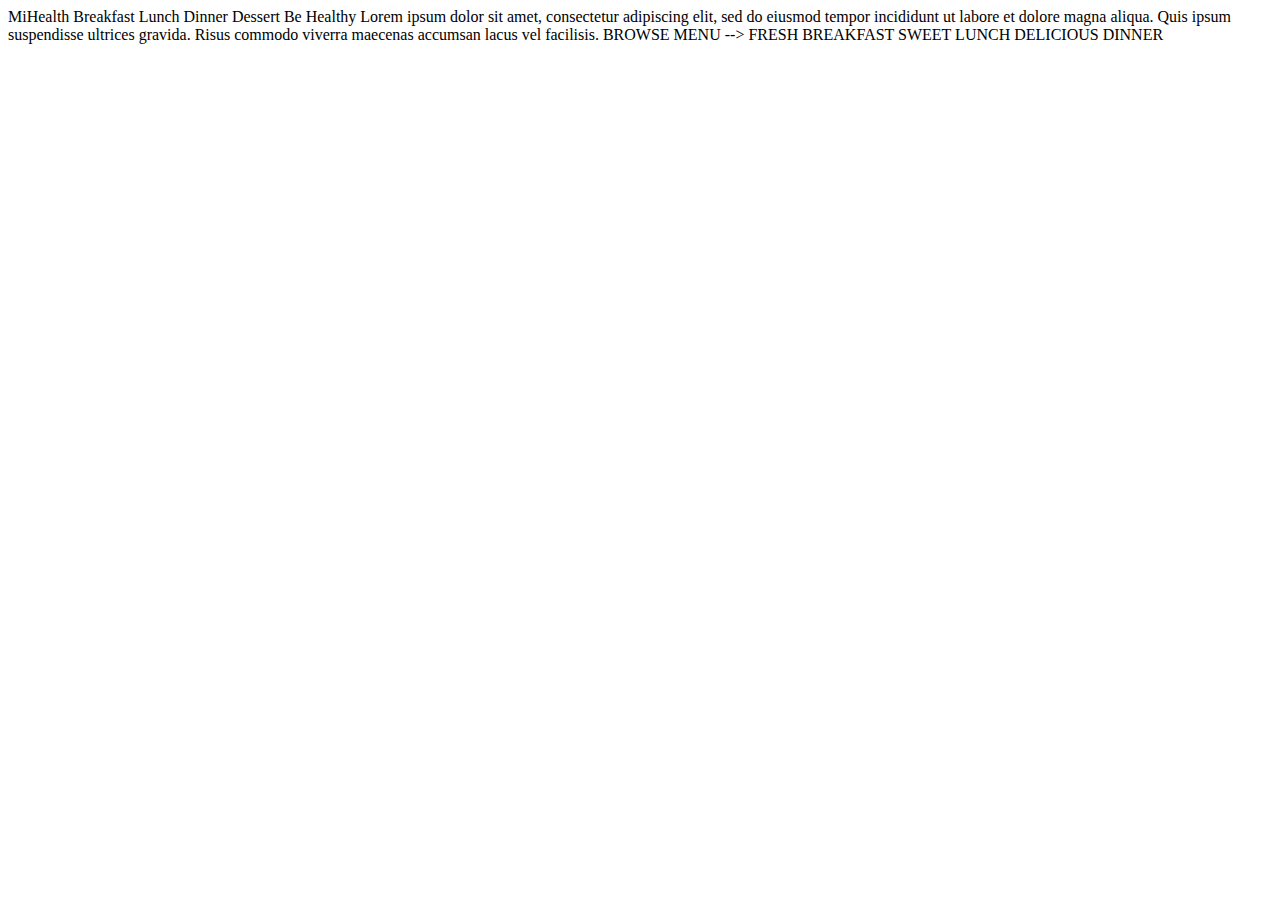
==== mi-health/MiHealth.html @ bde5abdf "Added test of MiHealth web page ready for styling" ====
<!DOCTYPE html>
<html lang="en">
<head>
    <meta charset="UTF-8">
    <meta http-equiv="X-UA-Compatible" content="IE=edge">
    <meta name="viewport" content="width=device-width, initial-scale=1.0">
    <title>MiHealth - Be Healthy!</title>
</head>
<body>
    MiHealth
    
    Breakfast
    Lunch
    Dinner
    Dessert

    Be Healthy

    Lorem ipsum dolor sit amet, consectetur adipiscing elit, sed do eiusmod tempor incididunt ut
    labore et dolore magna aliqua. Quis ipsum suspendisse ultrices gravida. Risus commodo viverra
    maecenas accumsan lacus vel facilisis.

    BROWSE MENU -->

    FRESH
    BREAKFAST

    SWEET
    LUNCH

    DELICIOUS
    DINNER    
</body>
</html>
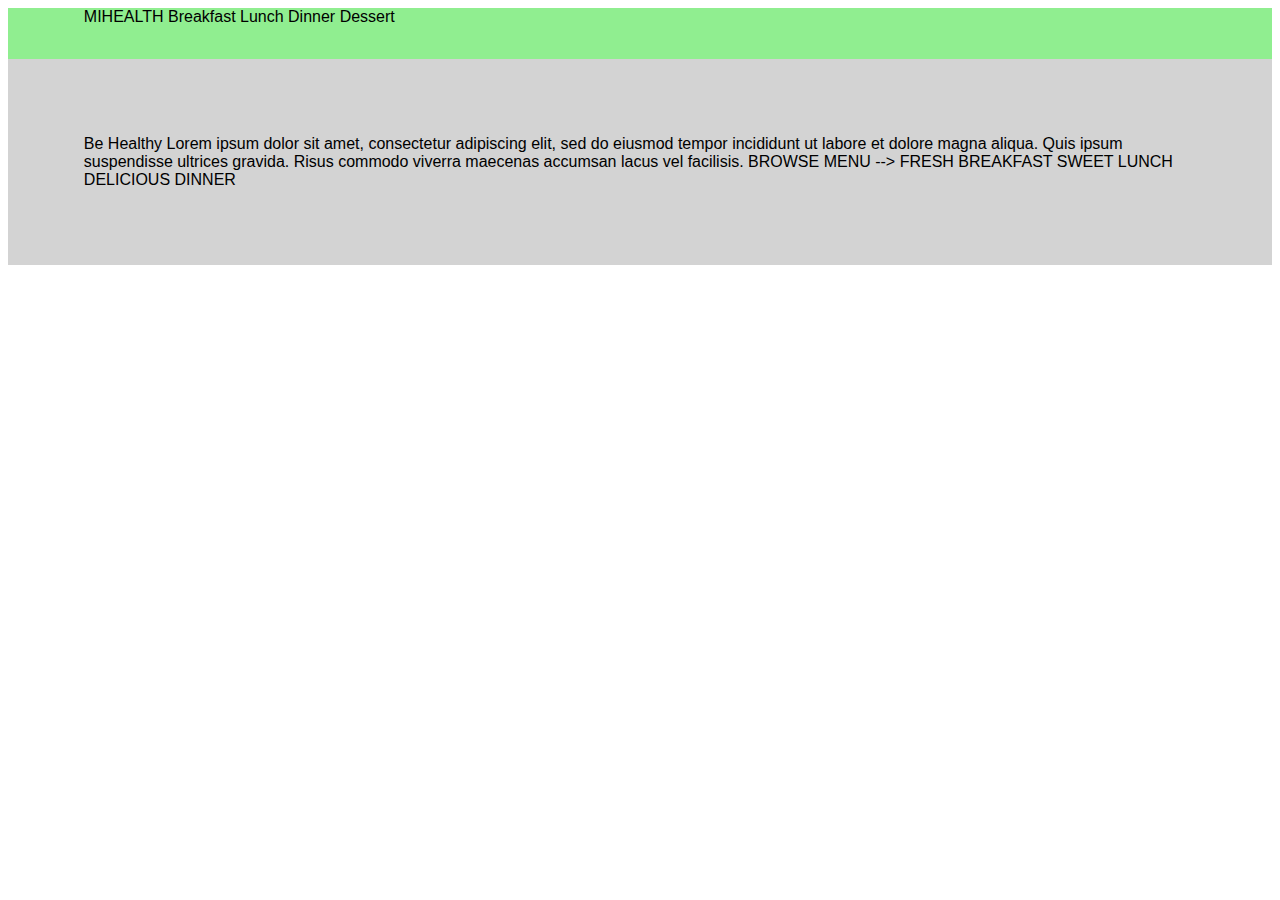
==== commit 9e90f2a1: "Attempted to use percentages" ====
--- a/mi-health/MiHealth.html
+++ b/mi-health/MiHealth.html
@@ -4,31 +4,36 @@
     <meta charset="UTF-8">
     <meta http-equiv="X-UA-Compatible" content="IE=edge">
     <meta name="viewport" content="width=device-width, initial-scale=1.0">
+    <link rel="stylesheet" href="MiHealth.css" />
     <title>MiHealth - Be Healthy!</title>
 </head>
 <body>
-    MiHealth
+    <div class="pane" id="header-pane">
+        MIHEALTH
     
-    Breakfast
-    Lunch
-    Dinner
-    Dessert
+        Breakfast
+        Lunch
+        Dinner
+        Dessert
+    </div>
 
-    Be Healthy
+    <div class="pane" id="menu-pane">
+        Be Healthy
 
-    Lorem ipsum dolor sit amet, consectetur adipiscing elit, sed do eiusmod tempor incididunt ut
-    labore et dolore magna aliqua. Quis ipsum suspendisse ultrices gravida. Risus commodo viverra
-    maecenas accumsan lacus vel facilisis.
-
-    BROWSE MENU -->
-
-    FRESH
-    BREAKFAST
-
-    SWEET
-    LUNCH
-
-    DELICIOUS
-    DINNER    
+        Lorem ipsum dolor sit amet, consectetur adipiscing elit, sed do eiusmod tempor incididunt ut
+        labore et dolore magna aliqua. Quis ipsum suspendisse ultrices gravida. Risus commodo viverra
+        maecenas accumsan lacus vel facilisis.
+    
+        BROWSE MENU -->
+    
+        FRESH
+        BREAKFAST
+    
+        SWEET
+        LUNCH
+    
+        DELICIOUS
+        DINNER
+    </div>
 </body>
 </html>--- a/mi-health/MiHealth.css
+++ b/mi-health/MiHealth.css
@@ -0,0 +1,19 @@
+* {
+    font-family: sans-serif;
+ }
+
+ div.pane {
+    padding-left: 6%;
+ }
+
+ #header-pane {
+    background-color: lightgreen;
+    padding-bottom: 2.63%;
+ }
+ 
+ #menu-pane {
+    background-color: lightgray;
+    padding-right: 4.8%;
+    padding-top: 6%;
+    padding-bottom: 6%;
+ }
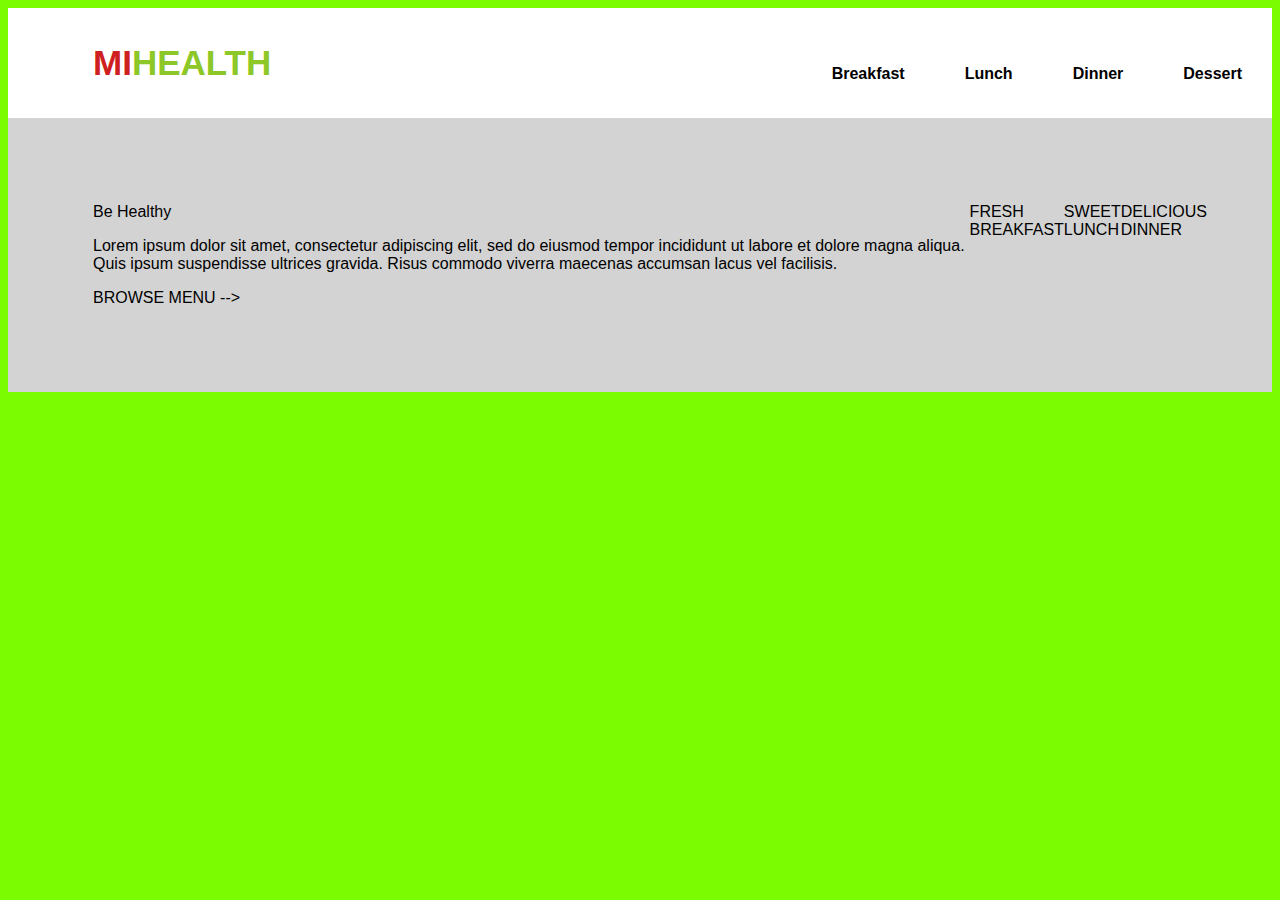
==== commit e7a7cfb1: "Begin work on menu pane" ====
--- a/mi-health/MiHealth.html
+++ b/mi-health/MiHealth.html
@@ -9,31 +9,49 @@
 </head>
 <body>
     <div class="pane" id="header-pane">
-        MIHEALTH
-    
-        Breakfast
-        Lunch
-        Dinner
-        Dessert
+        <div id="mihealth">
+            <span id="mi">MI</span><span id="health">HEALTH</span>
+        </div>
+
+        <div id="meals">
+            <div class="meal">Breakfast</div>
+            <div class="meal">Lunch</div>
+            <div class="meal">Dinner</div>
+            <div class="meal">Dessert</div>
+        </div>
     </div>
 
     <div class="pane" id="menu-pane">
-        Be Healthy
+        <div id="be-healthy-text">
+            <div id="be-healthy">
+                Be Healthy
+            </div>
+            <p></p>
+            <div id="lorem-ipsum">
+                Lorem ipsum dolor sit amet, consectetur adipiscing elit, sed do eiusmod
+                tempor incididunt ut labore et dolore magna aliqua. Quis ipsum suspendisse
+                ultrices gravida. Risus commodo viverra maecenas accumsan lacus vel facilisis.
+            </div>
+            <p></p>
+            <div id="browse-menu">
+                BROWSE MENU -->
+            </div>
+        </div>
 
-        Lorem ipsum dolor sit amet, consectetur adipiscing elit, sed do eiusmod tempor incididunt ut
-        labore et dolore magna aliqua. Quis ipsum suspendisse ultrices gravida. Risus commodo viverra
-        maecenas accumsan lacus vel facilisis.
-    
-        BROWSE MENU -->
-    
-        FRESH
-        BREAKFAST
-    
-        SWEET
-        LUNCH
-    
-        DELICIOUS
-        DINNER
+        <div id="menu">
+            <div class="menu-item">
+                <div class="menu-adjective">FRESH</div>
+                <div class="menu-meal">BREAKFAST</div>
+            </div>
+            <div class="menu-item">
+                <div class="menu-adjective">SWEET</div>
+                <div class="menu-meal">LUNCH</div>
+            </div>
+            <div class="menu-item">
+                <div class="menu-adjective">DELICIOUS</div>
+                <div class="menu-meal">DINNER</div>
+            </div>
+        </div>
     </div>
 </body>
 </html>--- a/mi-health/MiHealth.css
+++ b/mi-health/MiHealth.css
@@ -1,19 +1,55 @@
 * {
-    font-family: sans-serif;
- }
+  font-family: sans-serif;
+}
 
- div.pane {
-    padding-left: 6%;
- }
+body {
+  background-color: lawngreen;
+}
 
- #header-pane {
-    background-color: lightgreen;
-    padding-bottom: 2.63%;
- }
- 
- #menu-pane {
-    background-color: lightgray;
-    padding-right: 4.8%;
-    padding-top: 6%;
-    padding-bottom: 6%;
- }
+div.pane {
+  padding-left: 85px;
+}
+
+#header-pane {
+  display: flex;
+  justify-content: space-between;
+
+  background-color: white;
+  padding-top: 35px;
+  padding-bottom: 35px;
+}
+
+#mihealth {
+  font-weight: 900;
+  font-size: 35px;
+}
+#mi { color: #ce2020; }
+#health { color: #8dc728; }
+
+#meals {
+  display: flex;
+  align-items: flex-end;
+}
+
+.meal {
+  padding-inline: 30px;  
+  font-weight: 600;
+}
+
+#menu-pane {
+  display: flex;
+  
+  background-color: lightgray;
+  padding-right: 65px;
+  padding-top: 85px;
+  padding-bottom: 85px;
+}
+
+#menu {
+  display: flex;
+}
+
+.menu-item {
+  border: 5px;
+  border-color: black;
+}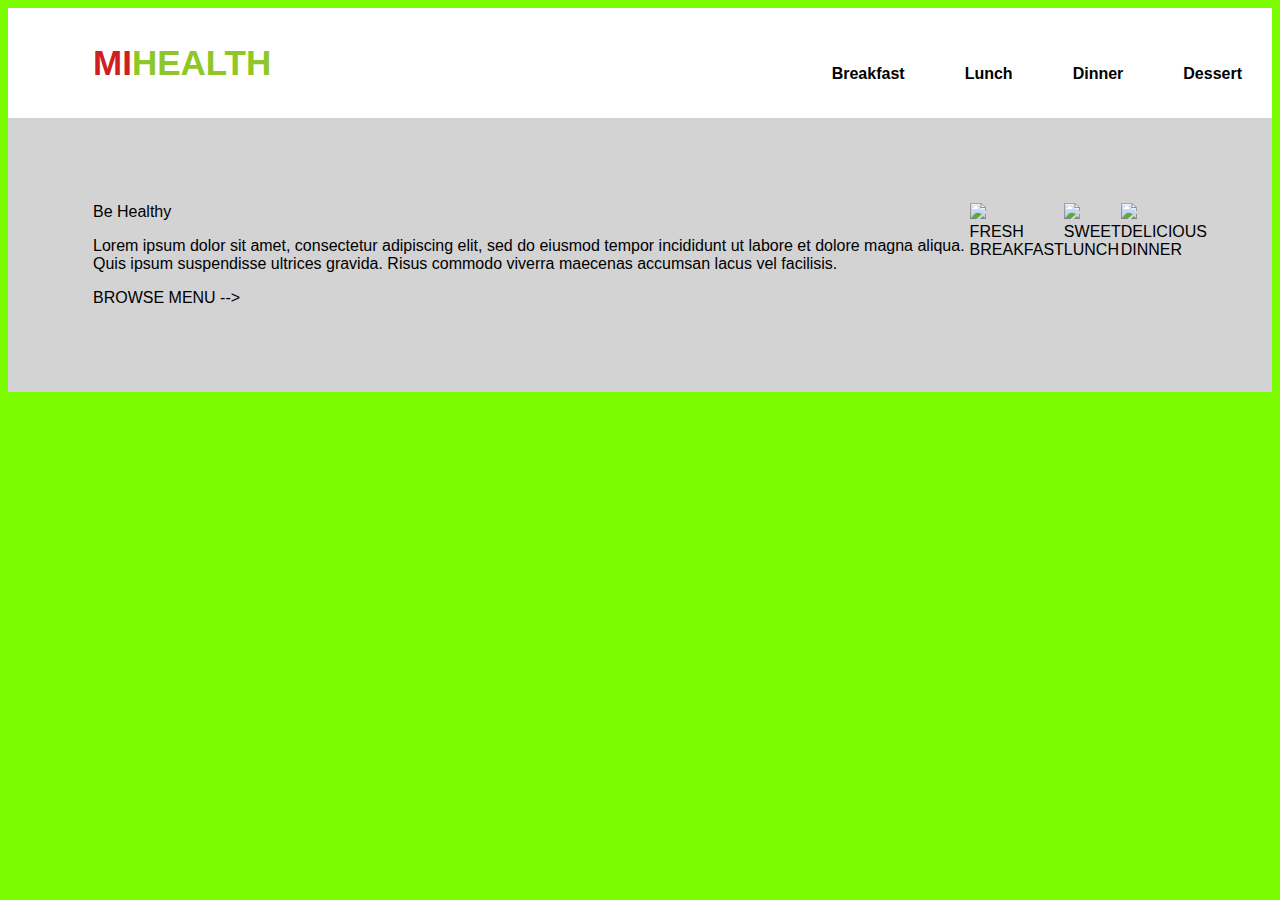
==== commit fbd53f4d: "Moved images to subfolders" ====
--- a/mi-health/MiHealth.html
+++ b/mi-health/MiHealth.html
@@ -4,7 +4,7 @@
     <meta charset="UTF-8">
     <meta http-equiv="X-UA-Compatible" content="IE=edge">
     <meta name="viewport" content="width=device-width, initial-scale=1.0">
-    <link rel="stylesheet" href="MiHealth.css" />
+    <link rel="stylesheet" href="styles.css" />
     <title>MiHealth - Be Healthy!</title>
 </head>
 <body>
@@ -40,14 +40,17 @@
 
         <div id="menu">
             <div class="menu-item">
+                <img src="images/apple-quinoa-breakfast.jpg" />
                 <div class="menu-adjective">FRESH</div>
                 <div class="menu-meal">BREAKFAST</div>
             </div>
             <div class="menu-item">
+                <img src="images/pasta-salad-lunch.jpg" />
                 <div class="menu-adjective">SWEET</div>
                 <div class="menu-meal">LUNCH</div>
             </div>
             <div class="menu-item">
+                <img src="images/shrimp-broccoli-rice-dinner.jpg" />
                 <div class="menu-adjective">DELICIOUS</div>
                 <div class="menu-meal">DINNER</div>
             </div>
--- a/mi-health/styles.css
+++ b/mi-health/styles.css
@@ -0,0 +1,55 @@
+* {
+  font-family: sans-serif;
+}
+
+body {
+  background-color: lawngreen;
+}
+
+div.pane {
+  padding-left: 85px;
+}
+
+#header-pane {
+  display: flex;
+  justify-content: space-between;
+
+  background-color: white;
+  padding-top: 35px;
+  padding-bottom: 35px;
+}
+
+#mihealth {
+  font-weight: 900;
+  font-size: 35px;
+}
+#mi { color: #ce2020; }
+#health { color: #8dc728; }
+
+#meals {
+  display: flex;
+  align-items: flex-end;
+}
+
+.meal {
+  padding-inline: 30px;  
+  font-weight: 600;
+}
+
+#menu-pane {
+  display: flex;
+  
+  background-color: lightgray;
+  padding-right: 65px;
+  padding-top: 85px;
+  padding-bottom: 85px;
+}
+
+#menu {
+  display: flex;
+}
+
+.menu-item {
+  border: 5px;
+  border-color: black;
+}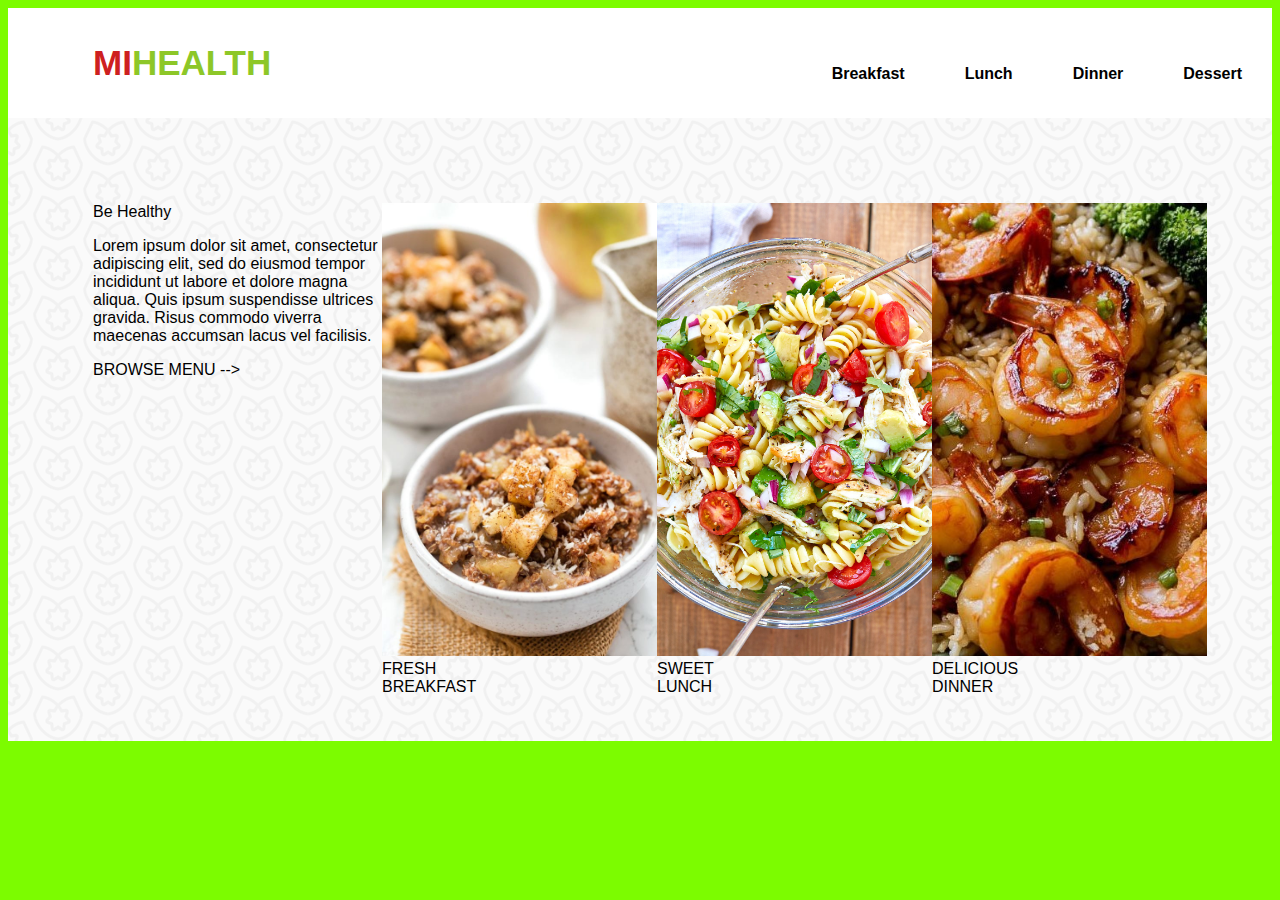
==== commit 71dcd358: "Getting pictures to a reasonable state" ====
--- a/mi-health/MiHealth.html
+++ b/mi-health/MiHealth.html
@@ -40,17 +40,17 @@
 
         <div id="menu">
             <div class="menu-item">
-                <img src="images/apple-quinoa-breakfast.jpg" />
+                <img alt="Apple quinoa breakfast" src="images/menu-pics/apple-quinoa-breakfast.jpg" />
                 <div class="menu-adjective">FRESH</div>
                 <div class="menu-meal">BREAKFAST</div>
             </div>
             <div class="menu-item">
-                <img src="images/pasta-salad-lunch.jpg" />
+                <img alt="Pasta salad lunch" src="images/menu-pics/pasta-salad-lunch.jpg" />
                 <div class="menu-adjective">SWEET</div>
                 <div class="menu-meal">LUNCH</div>
             </div>
             <div class="menu-item">
-                <img src="images/shrimp-broccoli-rice-dinner.jpg" />
+                <img alt="Shrimp, broccoli, and rice dinner" src="images/menu-pics/shrimp-broccoli-rice-dinner.jpg" />
                 <div class="menu-adjective">DELICIOUS</div>
                 <div class="menu-meal">DINNER</div>
             </div>
--- a/mi-health/styles.css
+++ b/mi-health/styles.css
@@ -4,6 +4,12 @@
 
 body {
   background-color: lawngreen;
+}
+
+ img {
+  width: 100%;
+  height: 100%;
+  object-fit: cover;
 }
 
 div.pane {
@@ -37,6 +43,7 @@
 }
 
 #menu-pane {
+  background-image: url("images/background/lilypads.png");
   display: flex;
   
   background-color: lightgray;
@@ -50,6 +57,5 @@
 }
 
 .menu-item {
-  border: 5px;
-  border-color: black;
+  width: 275px;
 }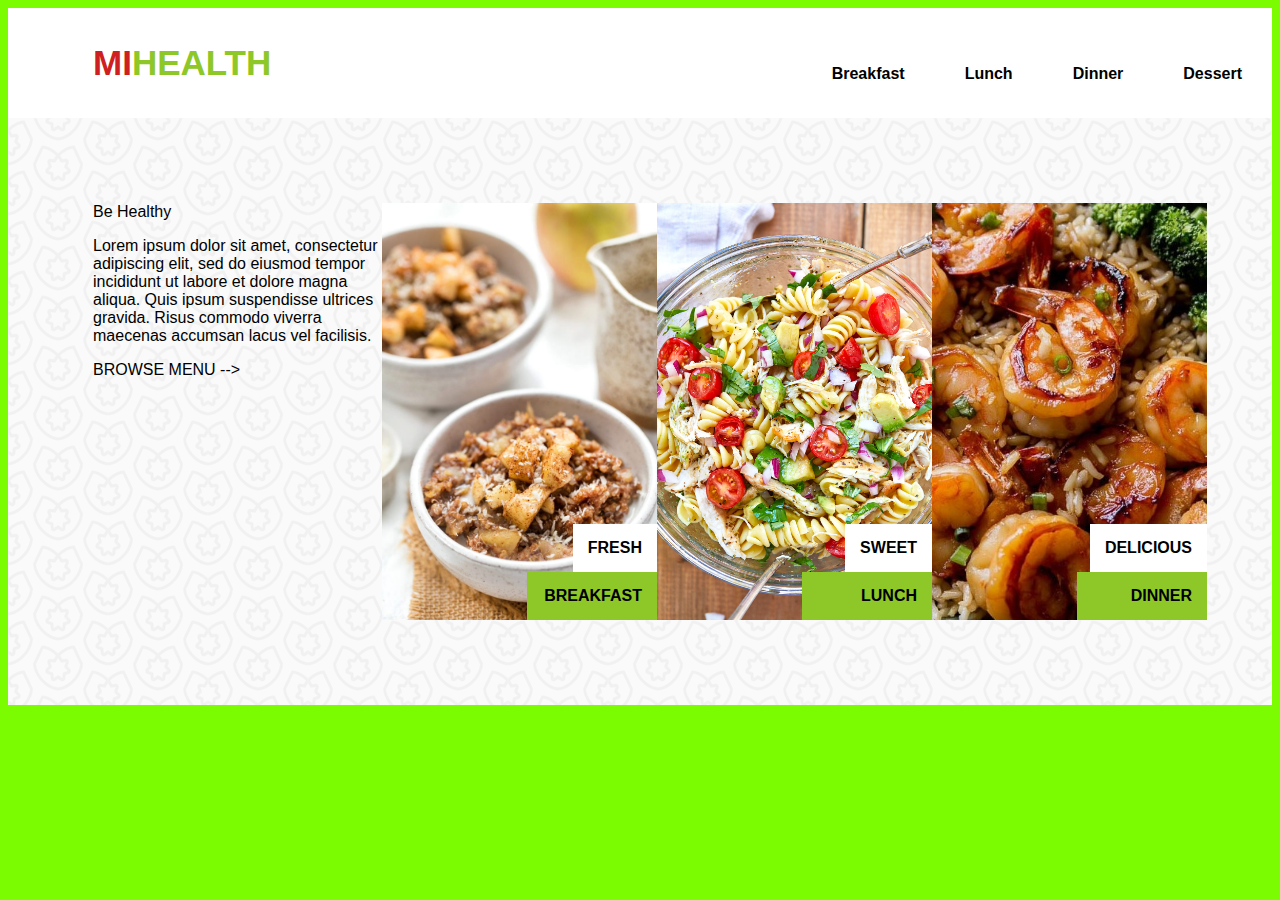
==== commit dbe197fe: "Menu text is looking pretty good" ====
--- a/mi-health/MiHealth.html
+++ b/mi-health/MiHealth.html
@@ -41,18 +41,24 @@
         <div id="menu">
             <div class="menu-item">
                 <img alt="Apple quinoa breakfast" src="images/menu-pics/apple-quinoa-breakfast.jpg" />
-                <div class="menu-adjective">FRESH</div>
-                <div class="menu-meal">BREAKFAST</div>
+                <div class="menu-text">
+                    <div class="menu-adjective">FRESH</div>
+                    <div class="menu-meal">BREAKFAST</div>
+                </div>
             </div>
             <div class="menu-item">
                 <img alt="Pasta salad lunch" src="images/menu-pics/pasta-salad-lunch.jpg" />
-                <div class="menu-adjective">SWEET</div>
-                <div class="menu-meal">LUNCH</div>
+                <div class="menu-text">
+                    <div class="menu-adjective">SWEET</div>
+                    <div class="menu-meal">LUNCH</div>
+                </div>
             </div>
             <div class="menu-item">
                 <img alt="Shrimp, broccoli, and rice dinner" src="images/menu-pics/shrimp-broccoli-rice-dinner.jpg" />
-                <div class="menu-adjective">DELICIOUS</div>
-                <div class="menu-meal">DINNER</div>
+                <div class="menu-text">
+                    <div class="menu-adjective">DELICIOUS</div>
+                    <div class="menu-meal">DINNER</div>
+                </div>
             </div>
         </div>
     </div>
--- a/mi-health/styles.css
+++ b/mi-health/styles.css
@@ -39,7 +39,7 @@
 
 .meal {
   padding-inline: 30px;  
-  font-weight: 600;
+  font-weight: bold;
 }
 
 #menu-pane {
@@ -58,4 +58,30 @@
 
 .menu-item {
   width: 275px;
-}+  position: relative;
+}
+
+.menu-text {
+  display: flex;
+  flex-direction: column;
+  align-items: flex-end;
+  
+  position: absolute;
+  bottom: 0px;
+  right: 0px;
+
+  font-weight: bold;
+}
+
+.menu-adjective {
+  background-color: white;
+  width: fit-content;
+  padding: 15px;
+}
+
+.menu-meal {
+  background-color: #8dc728;
+  width: 100px;
+  padding: 15px;
+  text-align: right;
+}
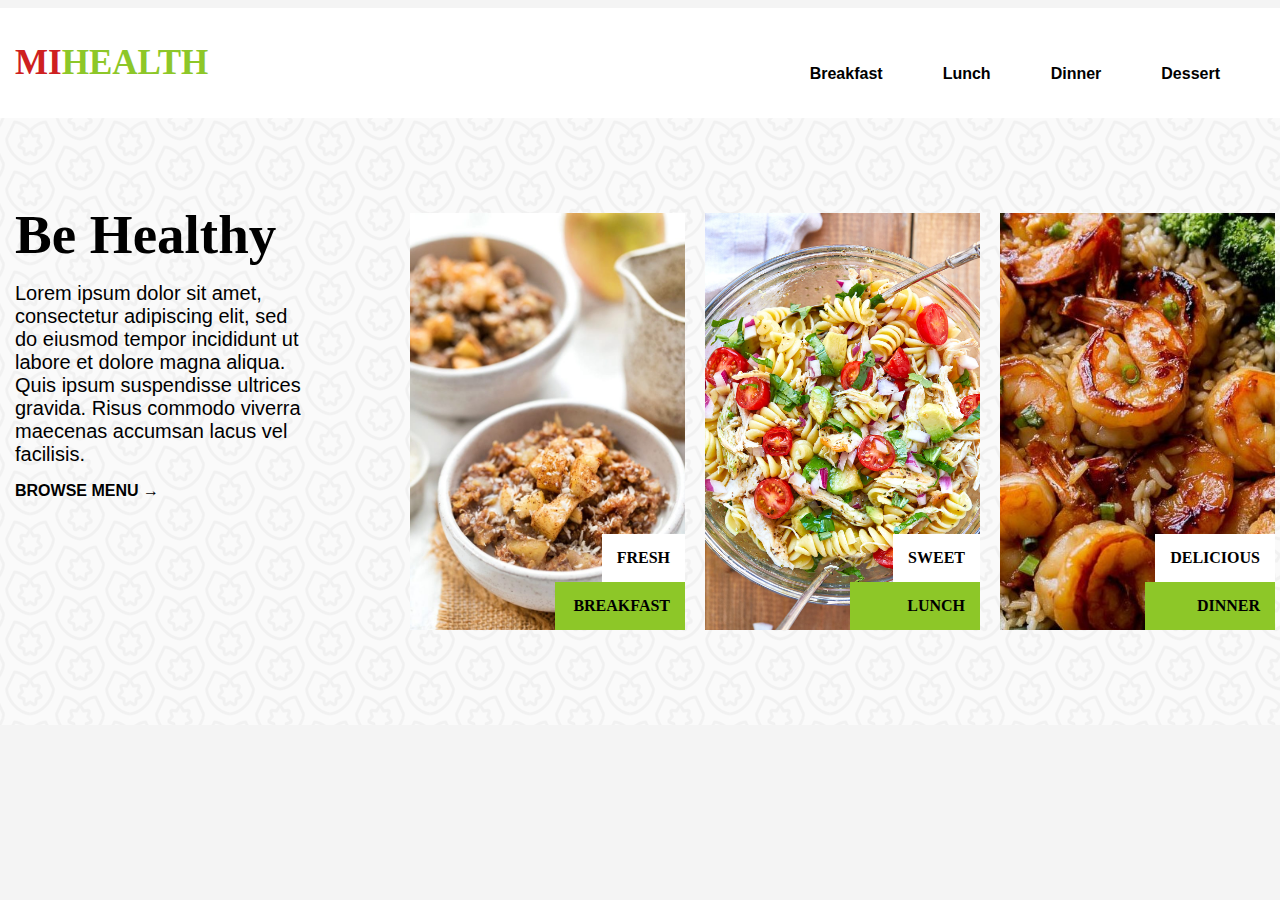
==== commit 35857402: "Prepping for submit" ====
--- a/mi-health/MiHealth.html
+++ b/mi-health/MiHealth.html
@@ -8,56 +8,58 @@
     <title>MiHealth - Be Healthy!</title>
 </head>
 <body>
-    <div class="pane" id="header-pane">
-        <div id="mihealth">
-            <span id="mi">MI</span><span id="health">HEALTH</span>
-        </div>
+    <div id="content-container">
+        <div class="pane" id="header-pane">
+            <div id="mihealth">
+                <span id="mi">MI</span><span id="health">HEALTH</span>
+            </div>
 
-        <div id="meals">
-            <div class="meal">Breakfast</div>
-            <div class="meal">Lunch</div>
-            <div class="meal">Dinner</div>
-            <div class="meal">Dessert</div>
-        </div>
-    </div>
-
-    <div class="pane" id="menu-pane">
-        <div id="be-healthy-text">
-            <div id="be-healthy">
-                Be Healthy
-            </div>
-            <p></p>
-            <div id="lorem-ipsum">
-                Lorem ipsum dolor sit amet, consectetur adipiscing elit, sed do eiusmod
-                tempor incididunt ut labore et dolore magna aliqua. Quis ipsum suspendisse
-                ultrices gravida. Risus commodo viverra maecenas accumsan lacus vel facilisis.
-            </div>
-            <p></p>
-            <div id="browse-menu">
-                BROWSE MENU -->
+            <div id="meals">
+                <div class="meal">Breakfast</div>
+                <div class="meal">Lunch</div>
+                <div class="meal">Dinner</div>
+                <div class="meal">Dessert</div>
             </div>
         </div>
 
-        <div id="menu">
-            <div class="menu-item">
-                <img alt="Apple quinoa breakfast" src="images/menu-pics/apple-quinoa-breakfast.jpg" />
-                <div class="menu-text">
-                    <div class="menu-adjective">FRESH</div>
-                    <div class="menu-meal">BREAKFAST</div>
+        <div class="pane" id="menu-pane">
+            <div id="be-healthy-text">
+                <div id="be-healthy">
+                    Be Healthy
+                </div>
+                <p></p>
+                <div id="lorem-ipsum">
+                    Lorem ipsum dolor sit amet, consectetur adipiscing elit, sed do eiusmod
+                    tempor incididunt ut labore et dolore magna aliqua. Quis ipsum suspendisse
+                    ultrices gravida. Risus commodo viverra maecenas accumsan lacus vel facilisis.
+                </div>
+                <p></p>
+                <div id="browse-menu">
+                    BROWSE MENU &rarr;
                 </div>
             </div>
-            <div class="menu-item">
-                <img alt="Pasta salad lunch" src="images/menu-pics/pasta-salad-lunch.jpg" />
-                <div class="menu-text">
-                    <div class="menu-adjective">SWEET</div>
-                    <div class="menu-meal">LUNCH</div>
+
+            <div id="menu">
+                <div class="menu-item">
+                    <img alt="Apple quinoa breakfast" src="assets/images/menu-pics/apple-quinoa-breakfast.jpg" />
+                    <div class="menu-text">
+                        <div class="menu-adjective">FRESH</div>
+                        <div class="menu-meal">BREAKFAST</div>
+                    </div>
                 </div>
-            </div>
-            <div class="menu-item">
-                <img alt="Shrimp, broccoli, and rice dinner" src="images/menu-pics/shrimp-broccoli-rice-dinner.jpg" />
-                <div class="menu-text">
-                    <div class="menu-adjective">DELICIOUS</div>
-                    <div class="menu-meal">DINNER</div>
+                <div class="menu-item">
+                    <img alt="Pasta salad lunch" src="assets/images/menu-pics/pasta-salad-lunch.jpg" />
+                    <div class="menu-text">
+                        <div class="menu-adjective">SWEET</div>
+                        <div class="menu-meal">LUNCH</div>
+                    </div>
+                </div>
+                <div class="menu-item">
+                    <img alt="Shrimp, broccoli, and rice dinner" src="assets/images/menu-pics/shrimp-broccoli-rice-dinner.jpg" />
+                    <div class="menu-text">
+                        <div class="menu-adjective">DELICIOUS</div>
+                        <div class="menu-meal">DINNER</div>
+                    </div>
                 </div>
             </div>
         </div>
--- a/mi-health/styles.css
+++ b/mi-health/styles.css
@@ -1,9 +1,14 @@
 * {
-  font-family: sans-serif;
+  font-family: "Arial black";
 }
 
 body {
-  background-color: lawngreen;
+  background-color: #F4F4F4;
+
+  display: flex;
+  justify-content: center;
+  /* align-items: center; */
+  /* align-items is not working */
 }
 
  img {
@@ -11,6 +16,9 @@
   height: 100%;
   object-fit: cover;
 }
+
+/* #content-container {
+} */
 
 div.pane {
   padding-left: 85px;
@@ -26,30 +34,52 @@
 }
 
 #mihealth {
-  font-weight: 900;
+  font-weight: bold;
   font-size: 35px;
 }
+
 #mi { color: #ce2020; }
 #health { color: #8dc728; }
 
 #meals {
   display: flex;
   align-items: flex-end;
+  padding-right: 100px;
 }
 
 .meal {
   padding-inline: 30px;  
+  font-family: Arial;
   font-weight: bold;
 }
 
 #menu-pane {
-  background-image: url("images/background/lilypads.png");
+  background-image: url("assets/images/background/lilypads.png");
   display: flex;
   
-  background-color: lightgray;
   padding-right: 65px;
   padding-top: 85px;
   padding-bottom: 85px;
+}
+
+#be-healthy-text {
+  width: 300px;
+  margin-right: 85px;
+}
+
+#be-healthy {
+  font-size: 55px;
+  font-weight: bold;
+}
+
+#lorem-ipsum {
+  font-family: Arial;
+  font-size: 20px;
+}
+
+#browse-menu {
+  font-family: Arial;
+  font-weight: bold;
 }
 
 #menu {
@@ -59,6 +89,7 @@
 .menu-item {
   width: 275px;
   position: relative;
+  margin: 10px;
 }
 
 .menu-text {
